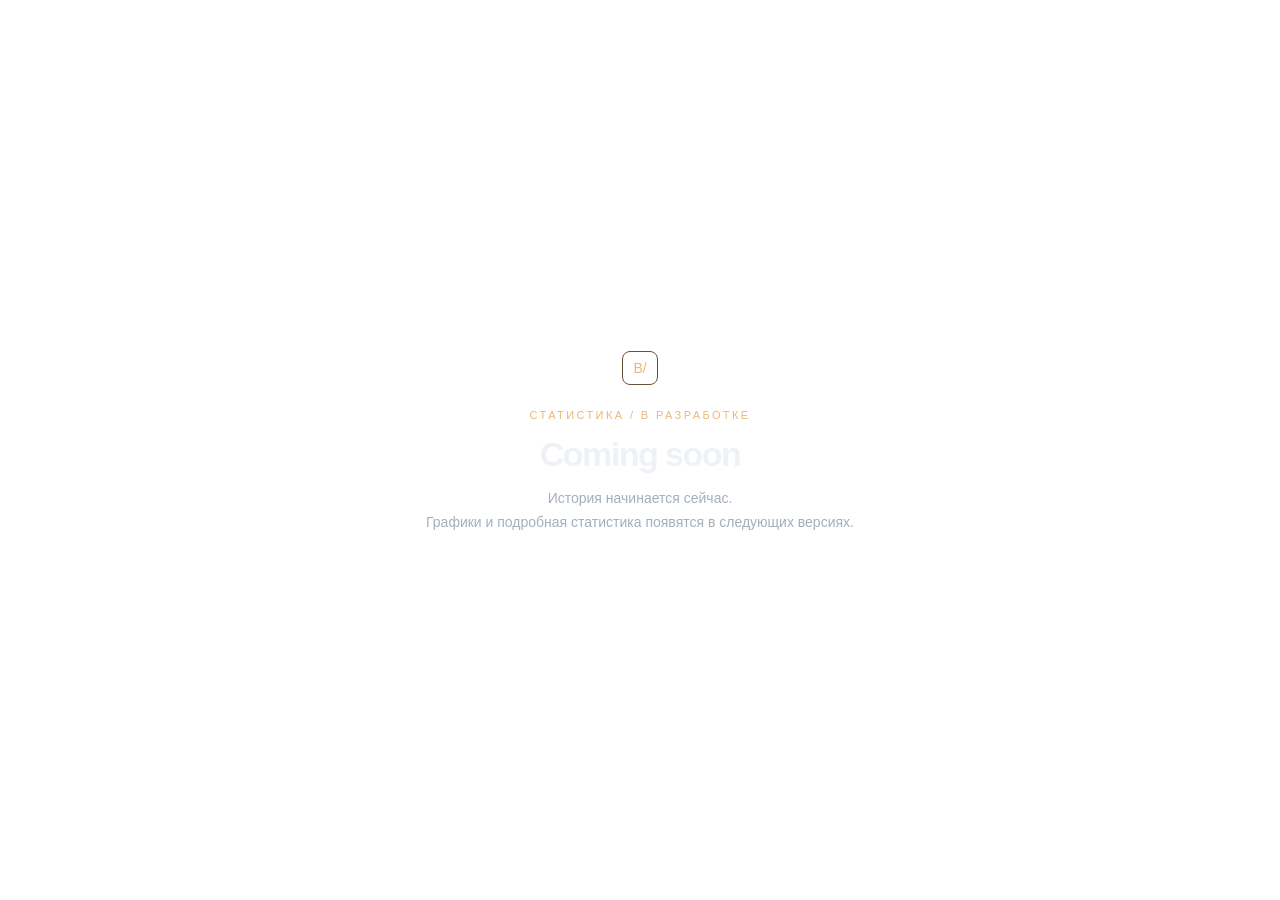
==== coming-soon.html @ 567094fa "Add files via upload" ====
<!doctype html>
<html lang="ru"><head><meta charset="utf-8"><meta name="viewport" content="width=device-width,initial-scale=1"><title>Blitz Session · 0.2</title><link rel="stylesheet" href="style.css?v=02"></head><body class="coming"><main><span class="brand-mark">B/</span><div class="eyebrow">Статистика / в разработке</div><h1>Coming soon</h1><p>История начинается сейчас.<br>Графики и подробная статистика появятся в следующих версиях.</p></main></body></html>
---- style.css ----
* { box-sizing: border-box; }
html, body { margin: 0; width: 100%; color: #eef2f6; background: transparent; font-family: Arial, Helvetica, sans-serif; }
body { font-size: 14px; }
a { color: inherit; text-decoration: none; }
button, input, select { font: inherit; }
button, .button { cursor: pointer; color: #eef2f6; background: #252e39; border: 1px solid #455262; border-radius: 8px; padding: 10px 16px; }
button:disabled { opacity: .35; cursor: default; }
button:focus, a:focus, input:focus, select:focus { outline: 2px solid #a3c5fa; outline-offset: 2px; }
.browser { background: #0d131b; min-height: 100vh; }
.browser .shell { max-width: 1080px; margin: 0 auto; padding: 32px 38px 24px; }
.site-header { display: flex; justify-content: space-between; align-items: center; color: #a4afbc; font-size: 12px; letter-spacing: 1px; }
.brand { display: flex; align-items: center; color: #f1f4f8; font-size: 15px; font-weight: bold; letter-spacing: 2px; }
.brand-mark { color: #eab776; border: 1px solid #6a5134; border-radius: 8px; padding: 8px 10px; margin-right: 12px; }
.hero { margin: 52px 0 26px; }
.eyebrow { color: #eab776; font-size: 11px; letter-spacing: 2.4px; text-transform: uppercase; }
h1 { font-size: 46px; line-height: 1.12; margin: 14px 0; font-weight: 600; letter-spacing: -1.5px; }
.hero p { color: #a4afbc; line-height: 1.7; max-width: 570px; }
.account-form { display: flex; flex-wrap: wrap; align-items: end; margin: 24px 0; }
.account-form label { color: #a4afbc; font-size: 11px; margin: 0 10px 8px 0; }
.account-form input, .account-form select { display: block; margin-top: 7px; padding: 10px 12px; border: 1px solid #354151; border-radius: 7px; background: #151e29; color: #f2f4f7; }
.account-form input { width: 210px; }
.account-form button { background: #e7b578; color: #161a20; border-color: #e7b578; margin-bottom: 8px; font-weight: bold; }
.section-heading { display: flex; justify-content: space-between; align-items: baseline; margin: 22px 0 14px; }
h2 { font-size: 17px; margin: 0; }
.subtle { color: #939fac; font-size: 12px; }
.reset-button { color: #aebbc9; font-size: 11px; line-height: 14px; padding: 3px 8px; }
.summary { display: flex; width: 100%; }
.stat { flex: 1; min-width: 0; display: flex; align-items: center; justify-content: center; }
.stat strong { min-width: 0; display: block; font-variant-numeric: tabular-nums; white-space: nowrap; }
.icon { display: block; width: 19px; height: 19px; margin-right: 9px; opacity: .52; fill: none; stroke: currentColor; stroke-width: 1.6; }
.icon-solid { fill: currentColor; stroke: none; }
.stat .label { display: none; }
.browser .summary { border: 1px solid #303b49; border-radius: 12px; background: #171f2a; }
.browser .stat { padding: 24px 20px; flex-wrap: wrap; justify-content: flex-start; }
.browser .stat + .stat { border-left: 1px solid #303b49; }
.browser .stat strong { font-size: 36px; }
.browser .stat .label { display: block; width: 100%; margin: 10px 0 0 28px; font-size: 10px; text-transform: uppercase; letter-spacing: 1.5px; color: #a4afbc; }
.browser .workspace { display: flex; align-items: flex-start; margin-top: 24px; }
.browser .tank-section { flex: 1; min-width: 0; }
.future { width: 270px; margin-left: 28px; margin-top: 22px; padding: 24px; border: 1px solid #354151; border-radius: 12px; background: #111a24; }
.future h2 { margin: 16px 0 12px; font-size: 22px; }
.future p { color: #a4afbc; line-height: 1.7; font-size: 12px; }
.future .button { display: inline-block; margin-top: 12px; }
.tank { padding: 12px 14px; border-bottom: 1px solid rgba(255,255,255,.08); background: rgba(22,30,40,.68); }
.tank-name { display: block; overflow-wrap: anywhere; word-wrap: break-word; font-weight: bold; font-size: 13px; line-height: 17px; }
.tank-stats { display: flex; justify-content: space-between; margin-top: 8px; color: #c3ccd7; font-size: 12px; font-variant-numeric: tabular-nums; }
.pager { display: flex; align-items: center; justify-content: center; margin-top: 12px; }
.pager button { padding: 5px 12px; }
.pager span { margin: 0 16px; color: #a4afbc; font-size: 11px; }
.status { color: #919fae; font-size: 11px; line-height: 16px; margin-top: 14px; }
.warning { color: #eab776; }
.empty { display: block; padding: 18px 12px; color: #a4afbc; line-height: 1.6; }
footer { margin-top: 30px; border-top: 1px solid #283441; padding-top: 18px; color: #82909f; font-size: 11px; display: flex; justify-content: space-between; }
.rate-red { color: #ff7077; } .rate-white { color: #f4f5f7; } .rate-green { color: #6edb99; } .rate-blue { color: #78b7ff; } .rate-purple { color: #ce97ff; } .rate-neutral { color: #aab7c7; }
.hangar, .battle { overflow: hidden; height: 100vh; }
.hangar .shell, .battle .shell { padding: 0; width: 100%; height: 100%; }
.hangar .shell { position: relative; }
.hangar-reset { display: none; }
.hangar .hangar-reset { display: flex; align-items: center; justify-content: center; position: absolute; right: 0; top: 6px; width: 36px; height: 36px; padding: 7px; border: 1px solid rgba(255,255,255,.14); border-radius: 3px; background: rgba(175,42,35,.88); color: #fff; }
.hangar-reset svg { width: 20px; height: 20px; fill: none; stroke: currentColor; stroke-width: 2; opacity: .9; }
.hangar-reset:disabled { opacity: .65; }
.hangar-reset:focus { outline-offset: -3px; }
.hangar .browser-only, .battle .browser-only, .sidebar .browser-only { display: none; }
.hangar .summary, .battle .summary { height: 100%; background: rgba(10,17,25,.52); border-radius: 5px; }
.hangar .summary { width: calc(100% - 42px); }
.hangar .stat + .stat, .battle .stat + .stat { border-left: 1px solid rgba(255,255,255,.10); }
.hangar .stat { padding: 0 8px; flex-direction: row-reverse; }
.hangar .stat strong { font-size: 21px; max-width: calc(100% - 24px); }
.hangar .icon { flex-shrink: 0; width: 17px; height: 17px; margin: 0 0 0 7px; }
.battle .stat { padding: 0 8px; flex-direction: row-reverse; }
.battle .stat strong { font-size: 14px; max-width: calc(100% - 20px); }
.battle .icon { flex-shrink: 0; width: 13px; height: 13px; margin: 0 0 0 7px; }
.hangar .status, .battle .status { display: none; }
.summary[data-stale=true] { opacity: .65; }
.sidebar { overflow: hidden; height: 100vh; }
.sidebar .shell { padding: 12px; height: 100%; }
.sidebar #summary { display: none; }
.sidebar .workspace { display: block; }
.sidebar .future { display: none; }
.sidebar .section-heading { margin: 2px 0 12px; }
.sidebar h2 { font-size: 15px; }
.sidebar .tank { padding: 9px 10px; min-height: 74px; margin-bottom: 4px; border-radius: 6px; }
.sidebar .tank-name { font-size: 12px; }
.sidebar .tank-stats { font-size: 11px; }
.sidebar .status { margin-top: 8px; font-size: 10px; line-height: 13px; }
.sidebar .pager { margin-top: 8px; }
.coming { margin: 0; background: transparent; min-height: 100vh; display: flex; align-items: center; justify-content: center; padding: 24px; text-align: center; }
.coming main { max-width: 460px; }
.coming h1 { font-size: 34px; }
.coming p { color: #a4afbc; line-height: 1.7; }
.coming .brand-mark { display: inline-block; margin: 0 0 24px; }
@media(max-width:680px) {
  .browser .shell { padding: 22px 18px; }
  h1 { font-size: 36px; }
  .hero { margin-top: 36px; }
  .browser .workspace { display: block; }
  .future { width: 100%; margin: 24px 0 0; }
  .browser .stat { padding: 18px 8px; }
  .browser .stat strong { font-size: 24px; }
  .browser .stat .label { margin-left: 0; font-size: 8px; }
  .browser .stat .icon { width: 14px; margin-right: 5px; }
}
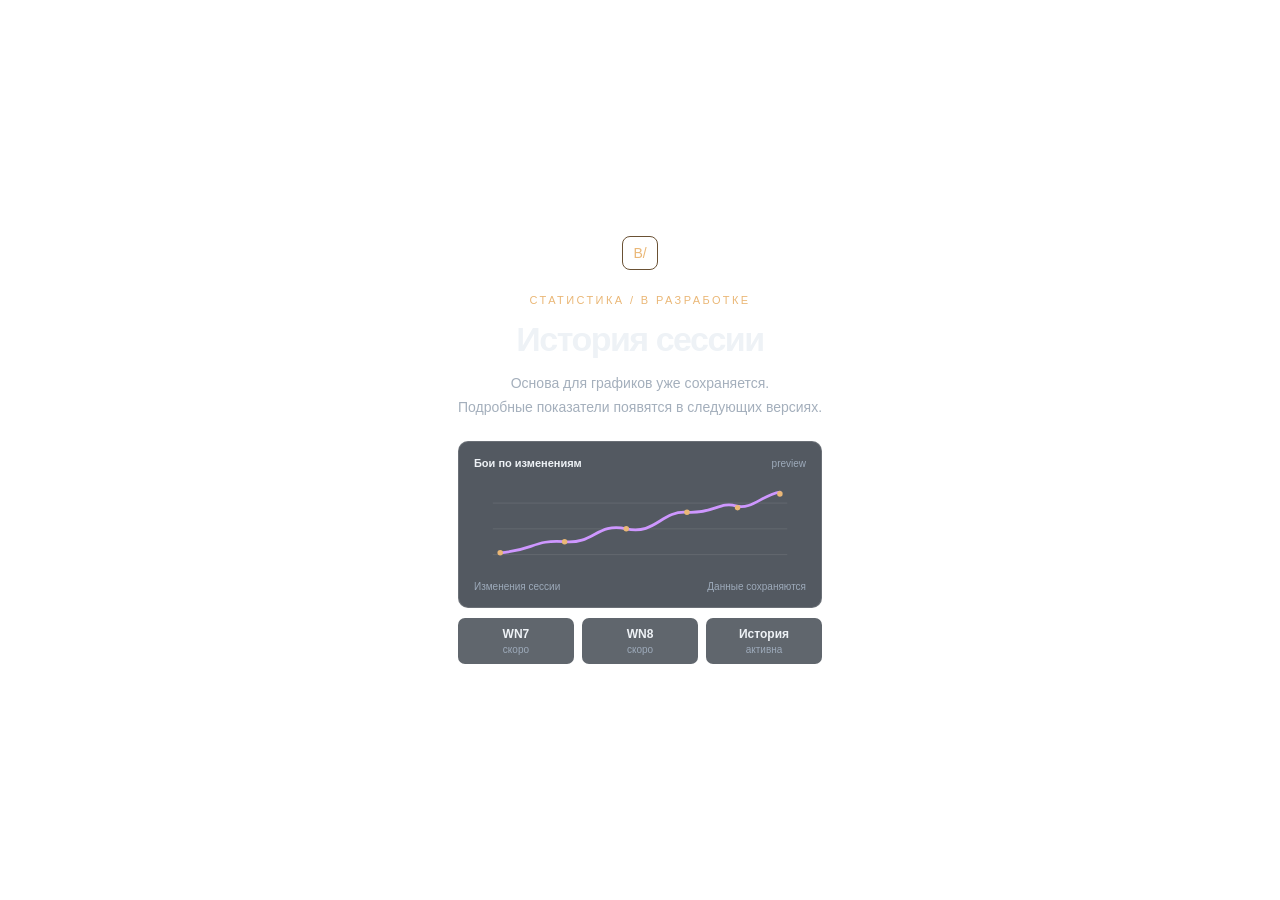
==== commit 638ecc04: "Add files via upload" ====
--- a/coming-soon.html
+++ b/coming-soon.html
@@ -1,2 +1,3 @@
 <!doctype html>
-<html lang="ru"><head><meta charset="utf-8"><meta name="viewport" content="width=device-width,initial-scale=1"><title>Blitz Session · 0.2</title><link rel="stylesheet" href="style.css?v=02"></head><body class="coming"><main><span class="brand-mark">B/</span><div class="eyebrow">Статистика / в разработке</div><h1>Coming soon</h1><p>История начинается сейчас.<br>Графики и подробная статистика появятся в следующих версиях.</p></main></body></html>+<html lang="ru"><head><meta charset="utf-8"><meta name="viewport" content="width=device-width,initial-scale=1"><title>Blitz Session · 0.2</title><link rel="stylesheet" href="style.css?v=04"></head>
+<body class="coming"><main><span class="brand-mark">B/</span><div class="eyebrow">Статистика / в разработке</div><h1>История сессии</h1><p>Основа для графиков уже сохраняется.<br>Подробные показатели появятся в следующих версиях.</p><section class="chart-card" aria-label="Предварительный график"><div class="chart-title"><strong>Бои по изменениям</strong><span>preview</span></div><svg class="chart" viewBox="0 0 320 100" role="img" aria-label="Предварительный график истории"><path class="chart-grid" d="M0 80H320M0 52H320M0 24H320"/><path class="chart-line" d="M8 78C42 76 46 63 78 66S113 45 145 52s38-20 66-18 36-12 53-7 29-12 48-15"/><circle cx="8" cy="78" r="3"/><circle cx="78" cy="66" r="3"/><circle cx="145" cy="52" r="3"/><circle cx="211" cy="34" r="3"/><circle cx="266" cy="29" r="3"/><circle cx="312" cy="14" r="3"/></svg><div class="chart-legend"><span>Изменения сессии</span><span>Данные сохраняются</span></div></section><div class="coming-stats"><div><strong>WN7</strong><span>скоро</span></div><div><strong>WN8</strong><span>скоро</span></div><div><strong>История</strong><span>активна</span></div></div></main></body></html>
--- a/style.css
+++ b/style.css
@@ -64,10 +64,10 @@
 .hangar .summary, .battle .summary { height: 100%; background: rgba(10,17,25,.52); border-radius: 5px; }
 .hangar .summary { width: calc(100% - 42px); }
 .hangar .stat + .stat, .battle .stat + .stat { border-left: 1px solid rgba(255,255,255,.10); }
-.hangar .stat { padding: 0 8px; flex-direction: row-reverse; }
+.hangar .stat { padding: 0 8px; flex-direction: row; }
 .hangar .stat strong { font-size: 21px; max-width: calc(100% - 24px); }
 .hangar .icon { flex-shrink: 0; width: 17px; height: 17px; margin: 0 0 0 7px; }
-.battle .stat { padding: 0 8px; flex-direction: row-reverse; }
+.battle .stat { padding: 0 8px; flex-direction: row; }
 .battle .stat strong { font-size: 14px; max-width: calc(100% - 20px); }
 .battle .icon { flex-shrink: 0; width: 13px; height: 13px; margin: 0 0 0 7px; }
 .hangar .status, .battle .status { display: none; }
@@ -77,13 +77,13 @@
 .sidebar #summary { display: none; }
 .sidebar .workspace { display: block; }
 .sidebar .future { display: none; }
-.sidebar .section-heading { margin: 2px 0 12px; }
-.sidebar h2 { font-size: 15px; }
-.sidebar .tank { padding: 9px 10px; min-height: 74px; margin-bottom: 4px; border-radius: 6px; }
-.sidebar .tank-name { font-size: 12px; }
-.sidebar .tank-stats { font-size: 11px; }
-.sidebar .status { margin-top: 8px; font-size: 10px; line-height: 13px; }
-.sidebar .pager { margin-top: 8px; }
+.sidebar .section-heading { margin: 0; }
+.sidebar h2 { display: none; }
+.sidebar .tank { padding: 7px 10px; min-height: 56px; margin-bottom: 3px; border-radius: 5px; }
+.sidebar .tank-name { font-size: 13px; line-height: 16px; }
+.sidebar .tank-stats { margin-top: 5px; font-size: 12px; }
+.sidebar .status { margin: 0 0 8px; color: #bcc7d4; font-size: 12px; line-height: 15px; }
+.sidebar .tank-list { height: calc(100vh - 62px); overflow-y: auto; overscroll-behavior: contain; scrollbar-width: thin; scrollbar-color: rgba(255,255,255,.22) transparent; } .sidebar .tank-list::-webkit-scrollbar { width: 5px; } .sidebar .tank-list::-webkit-scrollbar-thumb { background: rgba(255,255,255,.22); border-radius: 5px; }
 .coming { margin: 0; background: transparent; min-height: 100vh; display: flex; align-items: center; justify-content: center; padding: 24px; text-align: center; }
 .coming main { max-width: 460px; }
 .coming h1 { font-size: 34px; }
@@ -100,3 +100,16 @@
   .browser .stat .label { margin-left: 0; font-size: 8px; }
   .browser .stat .icon { width: 14px; margin-right: 5px; }
 }
+.chart-card { margin-top: 22px; padding: 15px; text-align: left; border: 1px solid rgba(255,255,255,.14); border-radius: 10px; background: rgba(17,26,36,.72); }
+.chart-title, .chart-legend { display: flex; justify-content: space-between; align-items: center; color: #eef2f6; font-size: 11px; }
+.chart-title span, .chart-legend { color: #9daaba; font-size: 10px; }
+.chart { display: block; width: 100%; height: 92px; margin-top: 12px; overflow: visible; }
+.chart-grid { fill: none; stroke: rgba(255,255,255,.10); stroke-width: 1; }
+.chart-line { fill: none; stroke: #ce97ff; stroke-width: 3; stroke-linecap: round; }
+.chart circle { fill: #eab776; }
+.chart-legend { margin-top: 8px; }
+.coming-stats { display: flex; gap: 8px; margin-top: 10px; }
+.coming-stats div { flex: 1; padding: 9px 7px; border-radius: 7px; background: rgba(22,30,40,.68); }
+.coming-stats strong, .coming-stats span { display: block; }
+.coming-stats strong { font-size: 12px; }
+.coming-stats span { margin-top: 3px; color: #9daaba; font-size: 10px; }
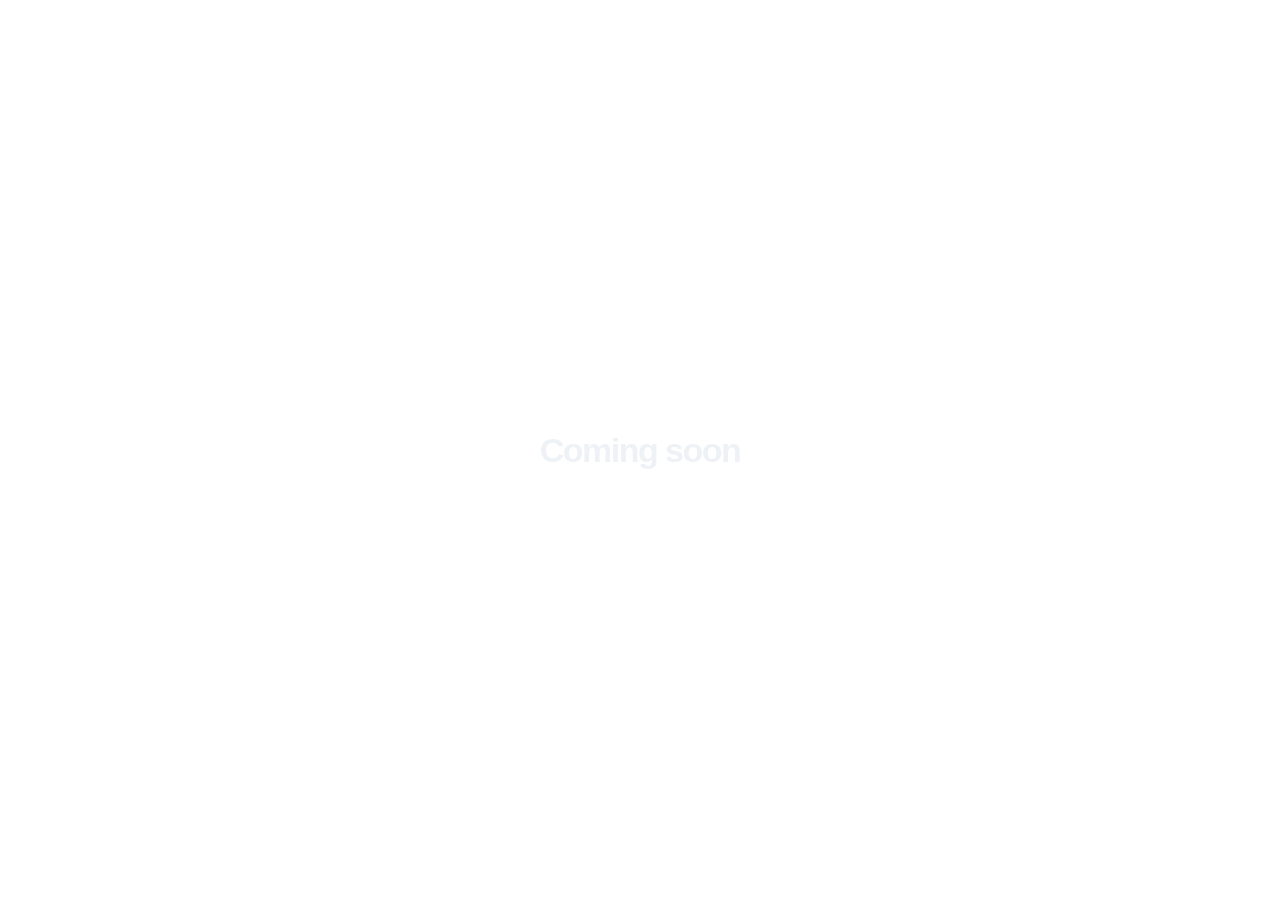
==== commit b2d80e99: "Add files via upload" ====
--- a/coming-soon.html
+++ b/coming-soon.html
@@ -1,3 +1,3 @@
 <!doctype html>
-<html lang="ru"><head><meta charset="utf-8"><meta name="viewport" content="width=device-width,initial-scale=1"><title>Blitz Session · 0.2</title><link rel="stylesheet" href="style.css?v=04"></head>
-<body class="coming"><main><span class="brand-mark">B/</span><div class="eyebrow">Статистика / в разработке</div><h1>История сессии</h1><p>Основа для графиков уже сохраняется.<br>Подробные показатели появятся в следующих версиях.</p><section class="chart-card" aria-label="Предварительный график"><div class="chart-title"><strong>Бои по изменениям</strong><span>preview</span></div><svg class="chart" viewBox="0 0 320 100" role="img" aria-label="Предварительный график истории"><path class="chart-grid" d="M0 80H320M0 52H320M0 24H320"/><path class="chart-line" d="M8 78C42 76 46 63 78 66S113 45 145 52s38-20 66-18 36-12 53-7 29-12 48-15"/><circle cx="8" cy="78" r="3"/><circle cx="78" cy="66" r="3"/><circle cx="145" cy="52" r="3"/><circle cx="211" cy="34" r="3"/><circle cx="266" cy="29" r="3"/><circle cx="312" cy="14" r="3"/></svg><div class="chart-legend"><span>Изменения сессии</span><span>Данные сохраняются</span></div></section><div class="coming-stats"><div><strong>WN7</strong><span>скоро</span></div><div><strong>WN8</strong><span>скоро</span></div><div><strong>История</strong><span>активна</span></div></div></main></body></html>+<html lang="en"><head><meta charset="utf-8"><meta name="viewport" content="width=device-width,initial-scale=1"><title>Blitz Session</title><link rel="stylesheet" href="style.css?v=04"></head>
+<body class="coming"><main><h1>Coming soon</h1></main></body></html>
